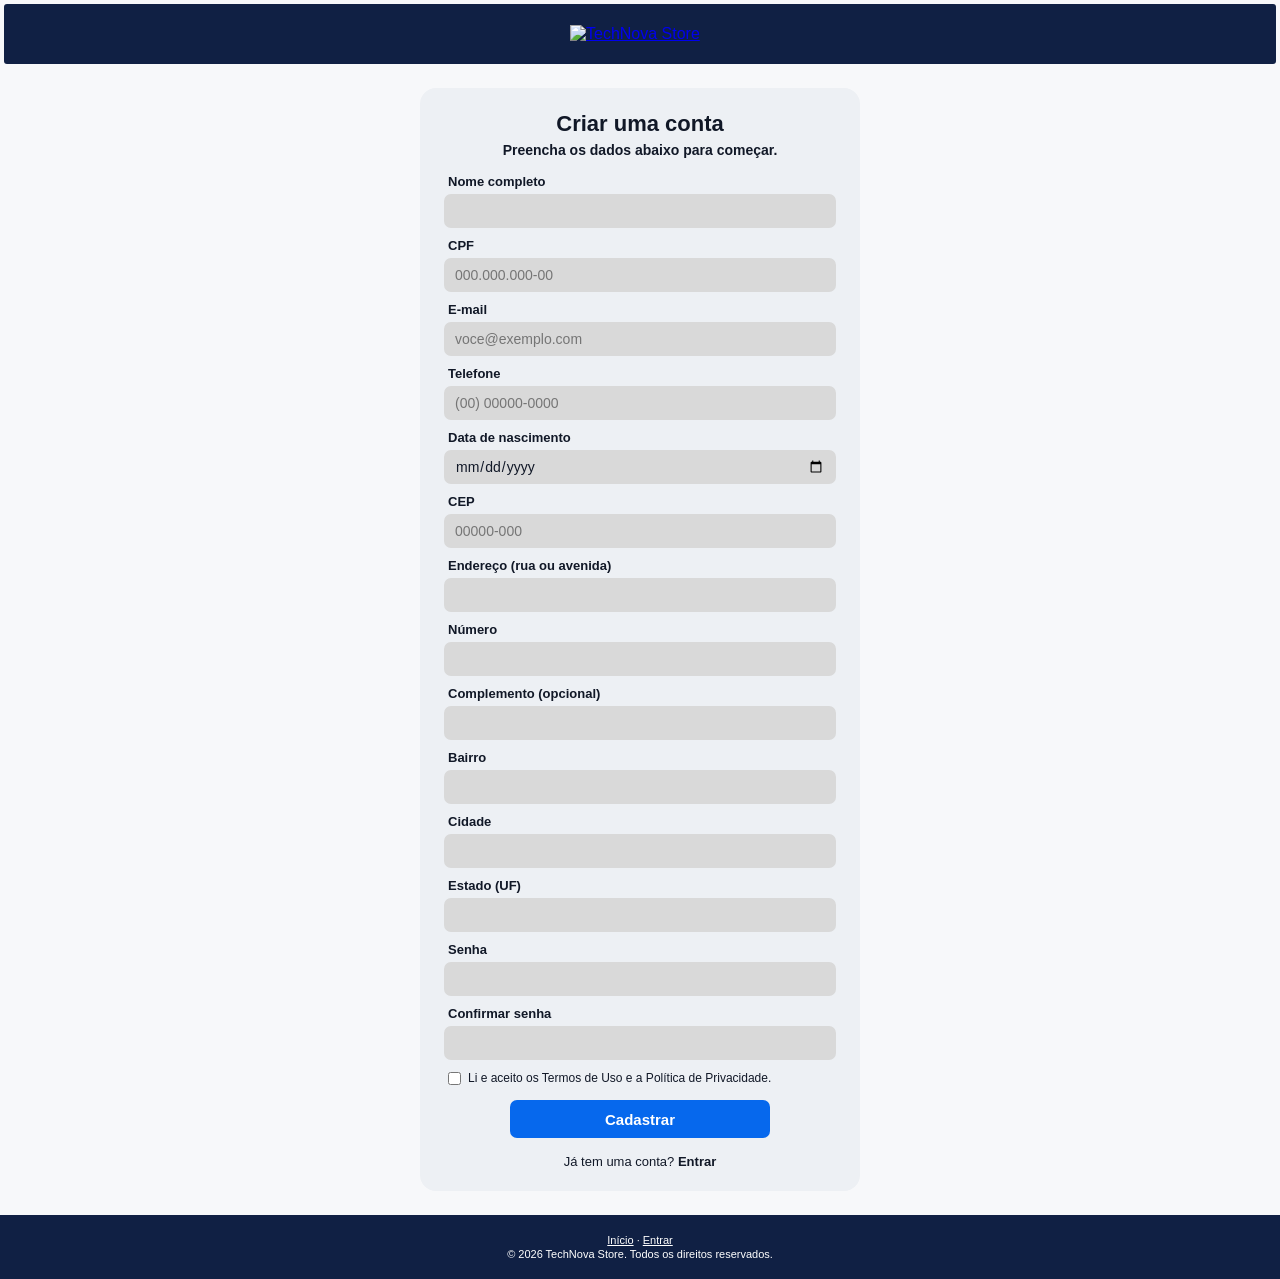
==== cadastro.html @ 70fafe38 "feat(ui): atualizar o design das telas de login e cadastro - Redesenhada a interface do formulário d" ====
<!DOCTYPE html>
<html lang="pt-BR">
<head>
    <meta charset="UTF-8">
    <meta name="viewport" content="width=device-width, initial-scale=1.0">
    <meta name="description" content="Crie sua conta na TechNova Store.">
    <title>Criar conta | TechNova Store</title>
    <link rel="stylesheet" href="Styles/auth.css">
</head>
<body class="auth-page">
    <header class="auth-header">
        <a href="homepage.html" aria-label="TechNova Store - página inicial">
            <img src="Images/technova-store-logo.png" alt="TechNova Store">
        </a>
    </header>

    <main class="auth-main">
        <section class="auth-card registration-card" aria-labelledby="titulo-cadastro">
            <h1 id="titulo-cadastro">Criar uma conta</h1>
            <p class="auth-subtitle">Preencha os dados abaixo para come&ccedil;ar.</p>
            <form id="form-cadastro" action="#" method="post">
            <fieldset>
                <legend class="visually-hidden">Dados pessoais</legend>
                <div class="auth-field">
                    <label for="cadastro-nome">Nome completo</label>
                    <input type="text" id="cadastro-nome" name="nome" autocomplete="name"
                        maxlength="120" required>
                </div>
                <div class="auth-field">
                    <label for="cadastro-cpf">CPF</label>
                    <input type="text" id="cadastro-cpf" name="cpf" autocomplete="off"
                        inputmode="numeric" placeholder="000.000.000-00" maxlength="14" required>
                </div>
                <div class="auth-field">
                    <label for="cadastro-email">E-mail</label>
                    <input type="email" id="cadastro-email" name="email" autocomplete="email"
                        placeholder="voce@exemplo.com" required>
                </div>
                <div class="auth-field">
                    <label for="cadastro-telefone">Telefone</label>
                    <input type="tel" id="cadastro-telefone" name="telefone" autocomplete="tel"
                        placeholder="(00) 00000-0000" required>
                </div>
                <div class="auth-field">
                    <label for="cadastro-nascimento">Data de nascimento</label>
                    <input type="date" id="cadastro-nascimento" name="data-nascimento"
                        autocomplete="bday" required>
                </div>
            </fieldset>

            <fieldset>
                <legend class="visually-hidden">Endereço</legend>
                <div class="auth-field">
                    <label for="cadastro-cep">CEP</label>
                    <input type="text" id="cadastro-cep" name="cep" autocomplete="postal-code"
                        inputmode="numeric" placeholder="00000-000" maxlength="9" required>
                </div>
                <div class="auth-field">
                    <label for="cadastro-logradouro">Endereço (rua ou avenida)</label>
                    <input type="text" id="cadastro-logradouro" name="logradouro"
                        autocomplete="address-line1" maxlength="150" required>
                </div>
                <div class="auth-field">
                    <label for="cadastro-numero">Número</label>
                    <input type="text" id="cadastro-numero" name="numero" autocomplete="address-line2"
                        maxlength="20" required>
                </div>
                <div class="auth-field">
                    <label for="cadastro-complemento">Complemento (opcional)</label>
                    <input type="text" id="cadastro-complemento" name="complemento" maxlength="100">
                </div>
                <div class="auth-field">
                    <label for="cadastro-bairro">Bairro</label>
                    <input type="text" id="cadastro-bairro" name="bairro" maxlength="100" required>
                </div>
                <div class="auth-field">
                    <label for="cadastro-cidade">Cidade</label>
                    <input type="text" id="cadastro-cidade" name="cidade" autocomplete="address-level2"
                        maxlength="100" required>
                </div>
                <div class="auth-field">
                    <label for="cadastro-estado">Estado (UF)</label>
                    <input type="text" id="cadastro-estado" name="estado" autocomplete="address-level1"
                        minlength="2" maxlength="2" required>
                </div>
            </fieldset>

            <fieldset>
                <legend class="visually-hidden">Segurança e privacidade</legend>
                <div class="auth-field">
                    <label for="cadastro-senha">Senha</label>
                    <input type="password" id="cadastro-senha" name="senha" autocomplete="new-password"
                        minlength="8" required>
                </div>
                <div class="auth-field">
                    <label for="cadastro-confirma-senha">Confirmar senha</label>
                    <input type="password" id="cadastro-confirma-senha" name="confirma-senha"
                        autocomplete="new-password" minlength="8" required>
                </div>
                <div class="terms-option">
                    <input type="checkbox" id="aceite-privacidade" name="aceite-privacidade" required>
                    <label for="aceite-privacidade">Li e aceito os Termos de Uso e a Pol&iacute;tica de Privacidade.</label>
                </div>
            </fieldset>

            <button class="auth-submit" type="submit">Cadastrar</button>
            </form>
            <p class="auth-switch registration-switch">J&aacute; tem uma conta? <a href="Index.html">Entrar</a></p>
        </section>
    </main>

    <footer class="auth-footer">
        <p><a href="homepage.html">Início</a><span> · </span><a href="Index.html">Entrar</a></p>
        <p>&copy; 2026 TechNova Store. Todos os direitos reservados.</p>
    </footer>
    <script>
        const password = document.getElementById("cadastro-senha");
        const confirmPassword = document.getElementById("cadastro-confirma-senha");

        function validatePasswordMatch() {
            confirmPassword.setCustomValidity(
                confirmPassword.value === password.value ? "" : "As senhas devem ser iguais."
            );
        }

        password.addEventListener("input", validatePasswordMatch);
        confirmPassword.addEventListener("input", validatePasswordMatch);
    </script>
</body>
</html>
---- Styles/auth.css ----
:root {
    font-family: "Inter", "Segoe UI", Arial, sans-serif;
    color: #111827;
    background: #f7f8fa;
    font-synthesis: none;
    text-rendering: optimizeLegibility;
}

* {
    box-sizing: border-box;
}

body.auth-page {
    min-height: 100vh;
    margin: 0;
    display: flex;
    flex-direction: column;
    background: #f7f8fa;
}

.auth-header {
    min-height: 60px;
    margin: 4px 4px 0;
    display: flex;
    align-items: center;
    justify-content: center;
    background: #102044;
    border-radius: 3px;
}

.auth-header a {
    width: 140px;
    height: 48px;
    display: flex;
    align-items: center;
    justify-content: center;
}

.auth-header img {
    display: block;
    width: 140px;
    max-height: 48px;
    object-fit: contain;
}

.auth-main {
    flex: 1;
    display: flex;
    align-items: center;
    justify-content: center;
    padding: 16px;
}

.auth-card {
    width: min(100%, 440px);
    padding: 24px 22px;
    background: #edf0f4;
    border-radius: 16px;
    text-align: center;
}

.auth-card h1 {
    margin: 0;
    color: #111827;
    font-size: 22px;
    line-height: 1.25;
}

.auth-subtitle {
    margin: 4px 0 20px;
    font-size: 14px;
    font-weight: 600;
}

.login-card {
    width: min(100%, 350px);
    padding: 26px 22px 20px;
}

.login-icon {
    width: 42px;
    height: 36px;
    margin-bottom: 4px;
    color: #064b91;
}

.login-card h1 {
    font-size: 20px;
}

.login-card .auth-subtitle {
    margin-bottom: 22px;
    font-size: 13px;
}

.auth-card form {
    text-align: left;
}

.auth-card fieldset {
    min-width: 0;
    margin: 0;
    padding: 0;
    border: 0;
}

.auth-field {
    display: flex;
    flex-direction: column;
    gap: 5px;
    margin-bottom: 14px;
}

.auth-field label {
    padding-left: 4px;
    font-size: 13px;
    font-weight: 700;
}

.auth-field input {
    width: 100%;
    min-height: 36px;
    padding: 7px 10px;
    border: 1px solid transparent;
    border-radius: 7px;
    outline: none;
    background: #d9d9d9;
    color: #111827;
    font: inherit;
    font-size: 14px;
    transition: border-color 0.15s, box-shadow 0.15s;
}

.auth-field input:focus {
    border-color: #0795f5;
    box-shadow: 0 0 0 2px rgba(7, 149, 245, 0.18);
}

.remember-option,
.terms-option {
    display: flex;
    align-items: flex-start;
    gap: 7px;
    margin: -4px 4px 14px;
    text-align: left;
}

.remember-option input,
.terms-option input {
    flex: 0 0 auto;
    margin: 2px 0 0;
    accent-color: #0668ed;
}

.remember-option label,
.terms-option label {
    font-size: 12px;
    line-height: 1.4;
}

.auth-submit,
.auth-secondary-button,
.home-button {
    display: block;
    border: 0;
    border-radius: 7px;
    font: inherit;
    font-weight: 700;
    text-align: center;
    text-decoration: none;
    cursor: pointer;
    transition: background-color 0.15s, transform 0.15s;
}

.auth-submit {
    width: min(100%, 260px);
    min-height: 38px;
    margin: 0 auto;
    padding: 8px 14px;
    background: #0668ed;
    color: #fff;
    font-size: 15px;
}

.auth-submit:hover,
.auth-secondary-button:hover {
    background: #0056c9;
}

.auth-submit:active,
.auth-secondary-button:active,
.home-button:active {
    transform: translateY(1px);
}

.auth-switch {
    margin-top: 20px;
    font-size: 13px;
}

.auth-switch p {
    margin: 0 0 3px;
}

.auth-secondary-button {
    width: min(100%, 150px);
    margin: 0 auto;
    padding: 6px 12px;
    background: #0668ed;
    color: #fff;
    font-size: 13px;
}

.home-button {
    width: fit-content;
    margin: 28px auto 0;
    padding: 7px 14px;
    background: #202a35;
    color: #fff;
    font-size: 11px;
    font-weight: 500;
}

.home-button:hover {
    background: #111827;
}

.registration-card {
    margin: 8px 0;
    padding: 22px 24px;
}

.registration-card .auth-subtitle {
    margin-bottom: 16px;
}

.registration-card .auth-field {
    margin-bottom: 10px;
}

.registration-card .auth-field input {
    min-height: 34px;
}

.registration-card .terms-option {
    margin: 0 4px 14px;
}

.registration-card .auth-submit {
    width: min(100%, 260px);
}

.registration-switch {
    margin: 16px 0 0;
}

.registration-switch a {
    color: #111827;
    font-weight: 700;
    text-decoration: none;
}

.registration-switch a:hover {
    color: #0668ed;
    text-decoration: underline;
}

.auth-footer {
    min-height: 64px;
    padding: 12px 16px;
    display: flex;
    flex-direction: column;
    align-items: center;
    justify-content: center;
    gap: 2px;
    background: #102044;
    color: #fff;
    text-align: center;
}

.auth-footer p {
    margin: 0;
    font-size: 11px;
}

.auth-footer a {
    color: inherit;
    text-decoration: underline;
}

.visually-hidden {
    position: absolute;
    width: 1px;
    height: 1px;
    padding: 0;
    margin: -1px;
    overflow: hidden;
    clip: rect(0, 0, 0, 0);
    white-space: nowrap;
    border: 0;
}

@media (max-width: 480px) {
    .auth-main {
        padding: 14px 12px;
        align-items: flex-start;
    }

    .auth-card,
    .registration-card {
        padding: 22px 18px;
    }

    .auth-footer {
        min-height: 58px;
    }
}
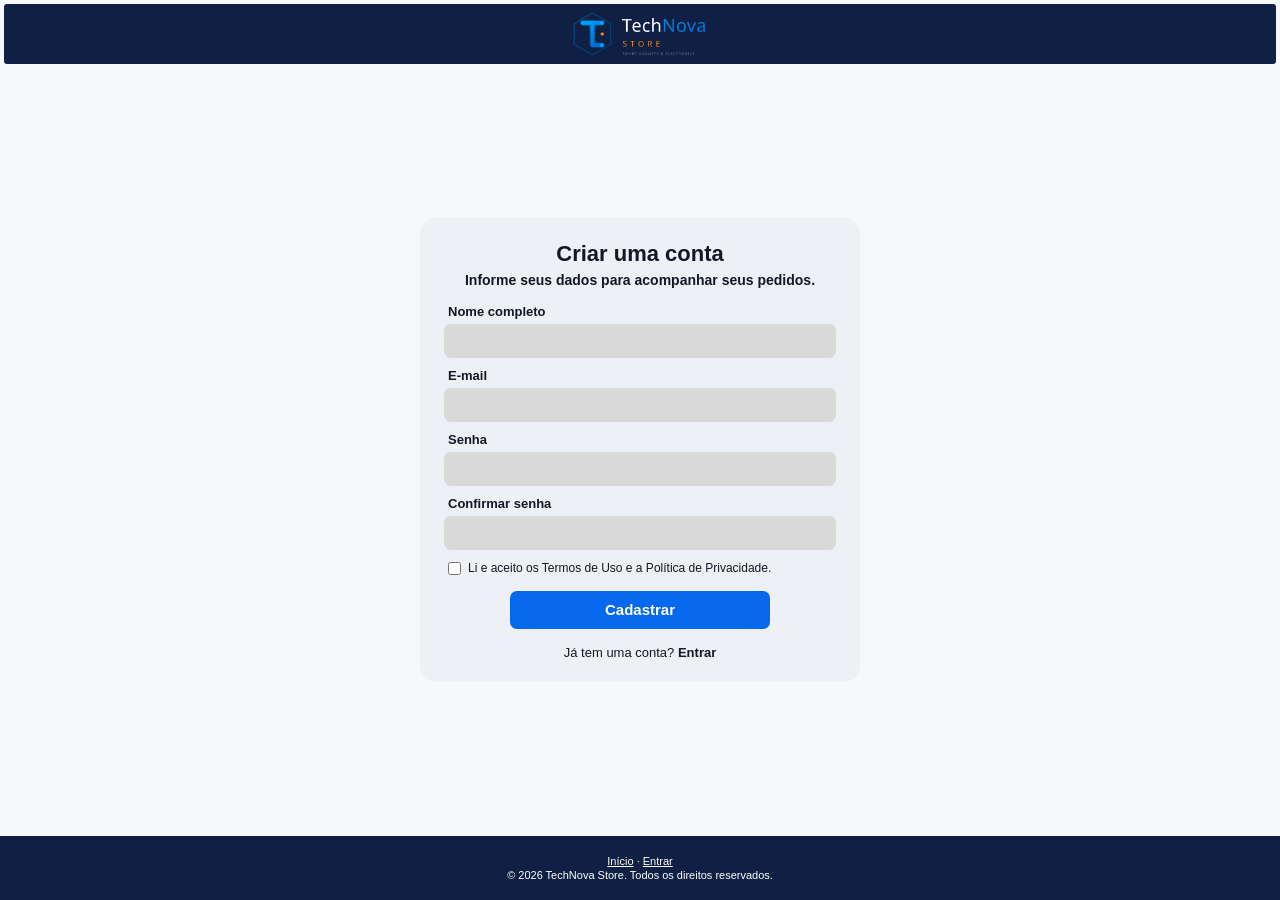
==== commit ccedb53d: "Funcionalidades locais" ====
--- a/cadastro.html
+++ b/cadastro.html
@@ -1,130 +1,62 @@
-<!DOCTYPE html>
+<!doctype html>
 <html lang="pt-BR">
 <head>
-    <meta charset="UTF-8">
-    <meta name="viewport" content="width=device-width, initial-scale=1.0">
-    <meta name="description" content="Crie sua conta na TechNova Store.">
-    <title>Criar conta | TechNova Store</title>
-    <link rel="stylesheet" href="Styles/auth.css">
+  <meta charset="UTF-8">
+  <meta name="viewport" content="width=device-width, initial-scale=1.0">
+  <meta name="description" content="Crie sua conta TechNova Store.">
+  <title>Criar conta | TechNova Store</title>
+  <link rel="stylesheet" href="Styles/auth.css">
 </head>
 <body class="auth-page">
-    <header class="auth-header">
-        <a href="homepage.html" aria-label="TechNova Store - página inicial">
-            <img src="Images/technova-store-logo.png" alt="TechNova Store">
-        </a>
-    </header>
-
-    <main class="auth-main">
-        <section class="auth-card registration-card" aria-labelledby="titulo-cadastro">
-            <h1 id="titulo-cadastro">Criar uma conta</h1>
-            <p class="auth-subtitle">Preencha os dados abaixo para come&ccedil;ar.</p>
-            <form id="form-cadastro" action="#" method="post">
-            <fieldset>
-                <legend class="visually-hidden">Dados pessoais</legend>
-                <div class="auth-field">
-                    <label for="cadastro-nome">Nome completo</label>
-                    <input type="text" id="cadastro-nome" name="nome" autocomplete="name"
-                        maxlength="120" required>
-                </div>
-                <div class="auth-field">
-                    <label for="cadastro-cpf">CPF</label>
-                    <input type="text" id="cadastro-cpf" name="cpf" autocomplete="off"
-                        inputmode="numeric" placeholder="000.000.000-00" maxlength="14" required>
-                </div>
-                <div class="auth-field">
-                    <label for="cadastro-email">E-mail</label>
-                    <input type="email" id="cadastro-email" name="email" autocomplete="email"
-                        placeholder="voce@exemplo.com" required>
-                </div>
-                <div class="auth-field">
-                    <label for="cadastro-telefone">Telefone</label>
-                    <input type="tel" id="cadastro-telefone" name="telefone" autocomplete="tel"
-                        placeholder="(00) 00000-0000" required>
-                </div>
-                <div class="auth-field">
-                    <label for="cadastro-nascimento">Data de nascimento</label>
-                    <input type="date" id="cadastro-nascimento" name="data-nascimento"
-                        autocomplete="bday" required>
-                </div>
-            </fieldset>
-
-            <fieldset>
-                <legend class="visually-hidden">Endereço</legend>
-                <div class="auth-field">
-                    <label for="cadastro-cep">CEP</label>
-                    <input type="text" id="cadastro-cep" name="cep" autocomplete="postal-code"
-                        inputmode="numeric" placeholder="00000-000" maxlength="9" required>
-                </div>
-                <div class="auth-field">
-                    <label for="cadastro-logradouro">Endereço (rua ou avenida)</label>
-                    <input type="text" id="cadastro-logradouro" name="logradouro"
-                        autocomplete="address-line1" maxlength="150" required>
-                </div>
-                <div class="auth-field">
-                    <label for="cadastro-numero">Número</label>
-                    <input type="text" id="cadastro-numero" name="numero" autocomplete="address-line2"
-                        maxlength="20" required>
-                </div>
-                <div class="auth-field">
-                    <label for="cadastro-complemento">Complemento (opcional)</label>
-                    <input type="text" id="cadastro-complemento" name="complemento" maxlength="100">
-                </div>
-                <div class="auth-field">
-                    <label for="cadastro-bairro">Bairro</label>
-                    <input type="text" id="cadastro-bairro" name="bairro" maxlength="100" required>
-                </div>
-                <div class="auth-field">
-                    <label for="cadastro-cidade">Cidade</label>
-                    <input type="text" id="cadastro-cidade" name="cidade" autocomplete="address-level2"
-                        maxlength="100" required>
-                </div>
-                <div class="auth-field">
-                    <label for="cadastro-estado">Estado (UF)</label>
-                    <input type="text" id="cadastro-estado" name="estado" autocomplete="address-level1"
-                        minlength="2" maxlength="2" required>
-                </div>
-            </fieldset>
-
-            <fieldset>
-                <legend class="visually-hidden">Segurança e privacidade</legend>
-                <div class="auth-field">
-                    <label for="cadastro-senha">Senha</label>
-                    <input type="password" id="cadastro-senha" name="senha" autocomplete="new-password"
-                        minlength="8" required>
-                </div>
-                <div class="auth-field">
-                    <label for="cadastro-confirma-senha">Confirmar senha</label>
-                    <input type="password" id="cadastro-confirma-senha" name="confirma-senha"
-                        autocomplete="new-password" minlength="8" required>
-                </div>
-                <div class="terms-option">
-                    <input type="checkbox" id="aceite-privacidade" name="aceite-privacidade" required>
-                    <label for="aceite-privacidade">Li e aceito os Termos de Uso e a Pol&iacute;tica de Privacidade.</label>
-                </div>
-            </fieldset>
-
-            <button class="auth-submit" type="submit">Cadastrar</button>
-            </form>
-            <p class="auth-switch registration-switch">J&aacute; tem uma conta? <a href="Index.html">Entrar</a></p>
-        </section>
-    </main>
-
-    <footer class="auth-footer">
-        <p><a href="homepage.html">Início</a><span> · </span><a href="Index.html">Entrar</a></p>
-        <p>&copy; 2026 TechNova Store. Todos os direitos reservados.</p>
-    </footer>
-    <script>
-        const password = document.getElementById("cadastro-senha");
-        const confirmPassword = document.getElementById("cadastro-confirma-senha");
-
-        function validatePasswordMatch() {
-            confirmPassword.setCustomValidity(
-                confirmPassword.value === password.value ? "" : "As senhas devem ser iguais."
-            );
-        }
-
-        password.addEventListener("input", validatePasswordMatch);
-        confirmPassword.addEventListener("input", validatePasswordMatch);
-    </script>
+  <header class="auth-header">
+    <a href="homepage.html" aria-label="TechNova Store - página inicial">
+      <img src="Images/technova-store-logo.png" alt="TechNova Store">
+    </a>
+  </header>
+  <main class="auth-main">
+    <section class="auth-card registration-card" aria-labelledby="titulo-cadastro">
+      <h1 id="titulo-cadastro">Criar uma conta</h1>
+      <p class="auth-subtitle">Informe seus dados para acompanhar seus pedidos.</p>
+      <form id="form-cadastro" action="#" method="post">
+        <p id="mensagem-cadastro" data-store-message aria-live="polite"></p>
+        <div class="auth-field">
+          <label for="cadastro-nome">Nome completo</label>
+          <input type="text" id="cadastro-nome" name="nome" autocomplete="name" maxlength="120" required>
+        </div>
+        <div class="auth-field">
+          <label for="cadastro-email">E-mail</label>
+          <input type="email" id="cadastro-email" name="email" autocomplete="email" maxlength="254" required>
+        </div>
+        <div class="auth-field">
+          <label for="cadastro-senha">Senha</label>
+          <input type="password" id="cadastro-senha" name="senha" autocomplete="new-password" minlength="8" maxlength="256" required>
+        </div>
+        <div class="auth-field">
+          <label for="cadastro-confirma-senha">Confirmar senha</label>
+          <input type="password" id="cadastro-confirma-senha" name="confirma-senha" autocomplete="new-password" minlength="8" maxlength="256" required>
+        </div>
+        <div class="terms-option">
+          <input type="checkbox" id="aceite-privacidade" name="aceite-privacidade" required>
+          <label for="aceite-privacidade">Li e aceito os Termos de Uso e a Política de Privacidade.</label>
+        </div>
+        <button class="auth-submit" type="submit">Cadastrar</button>
+      </form>
+      <p class="auth-switch registration-switch">Já tem uma conta? <a href="Index.html">Entrar</a></p>
+    </section>
+  </main>
+  <footer class="auth-footer">
+    <p><a href="homepage.html">Início</a><span> · </span><a href="Index.html">Entrar</a></p>
+    <p>&copy; 2026 TechNova Store. Todos os direitos reservados.</p>
+  </footer>
+  <script>
+    const passwordField = document.getElementById("cadastro-senha");
+    const confirmField = document.getElementById("cadastro-confirma-senha");
+    function validatePasswordMatch() {
+      confirmField.setCustomValidity(confirmField.value === passwordField.value ? "" : "As senhas devem ser iguais.");
+    }
+    passwordField.addEventListener("input", validatePasswordMatch);
+    confirmField.addEventListener("input", validatePasswordMatch);
+  </script>
+  <script src="Script/store.js" defer></script>
 </body>
 </html>
